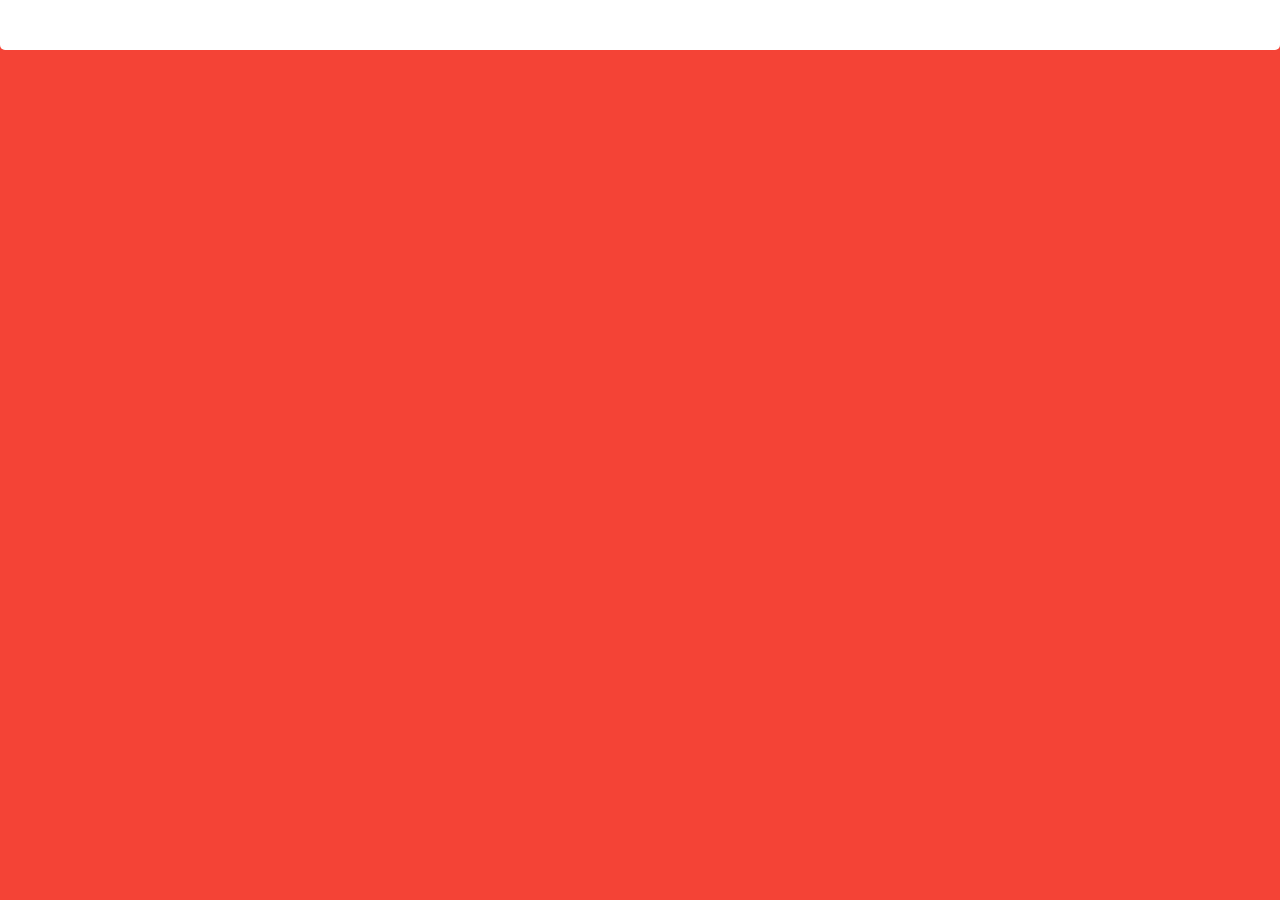
==== index.html @ 48829897 "Initial commit" ====
<!DOCTYPE html>
<html>
	<head>
		<link rel="stylesheet" type="text/css" href="main.css">
		<meta charset="UTF-8">

	</head>

	<body>
		<div id="topBar"></div>
		<script src="main.js" type="text/javascript"></script>
	</body>
</html>
---- main.css ----
body{
	margin:0;
	padding:0;
	font-family:Open Sans;
	background:#f44336;
}

#mainWrapper{
	padding-top:40px;
	padding-left:100px;
	padding-right:100px;
}

#innerWrapper{
	background:#fff;
	border-radius:5px;
	padding-left:30px;
	padding-right:30px;
	padding-top:20px;
	padding-bottom:20px;

	box-shadow:0px 0px 10px -5px rgba(0,0,0,0.5),0px 2px 5px -2px rgba(0,0,0,0.6);
}

h1, h2, h3, h4, h5, h6{
	padding:0;
	margin:0;
}

h1{
	color:#0288D1;
	font-size:40px;
}

h2{
	color:#0277BD;
	font-size:30px;
}

h3{
	color:#455A64;
	font-size:25px;
}

h4{
	color:#37474F;
	font-size:20px;
}

p{
	color:#263238;
}

button{
	outline:none;
	border:none;
	border-radius:5px;
	background:#0288D1;
	color:#fff;
	font-family:Open Sans;
	font-weight:700;
	padding-left:20px;
	padding-right:20px;
	padding-top:10px;
	padding-bottom:10px;
	font-size:25px;

	box-shadow:0px 3px 0px #0277BD;
	margin-bottom:3px;
}

button:hover{
	opacity:0.9;
}

button:active{
	margin-top:3px;
	margin-bottom:0px;
	box-shadow:0px 0px 0px #0277BD;
}

select{
	outline:none;
	border:none;
	border-radius:5px;
	background:#607D8B;
	color:#fff;
	font-family:Open Sans;
	font-weight:700;
	padding-left:10px;
	padding-right:10px;
	padding-top:5px;
	padding-bottom:5px;
	font-size:18px;

	box-shadow:0px 3px 0px #546E7A;
	margin-bottom:3px;
}

option{
	background:#78909C;
	color:#fff;
}

input{
	background:#eee;
	padding-top:5px;
	padding-bottom:5px;
	padding-left:10px;
	padding-right:10px;
	border-radius:3px;
	font-family:Open Sans;
	font-size:15px;
	border:0;
	outline:0;
	/*box-shadow:	inset 0px 1px 1px rgba(0,0,0,0.3),
					inset 0px -1px 1px rgba(0,0,0,0.2),
					inset 0px 0px 3px rgba(0,0,0,0.1);*/
	border:solid 1px #ddd;
}

.resultater{
	padding-left:10px;
	padding-top:5px;
	background:#E1F5FE;
	border-radius:5px;
	border:solid 1px #B3E5FC;
}

#topBar{
	background:#fff;
	height:50px;
	border-radius: 0px 0px 5px 5px;
}
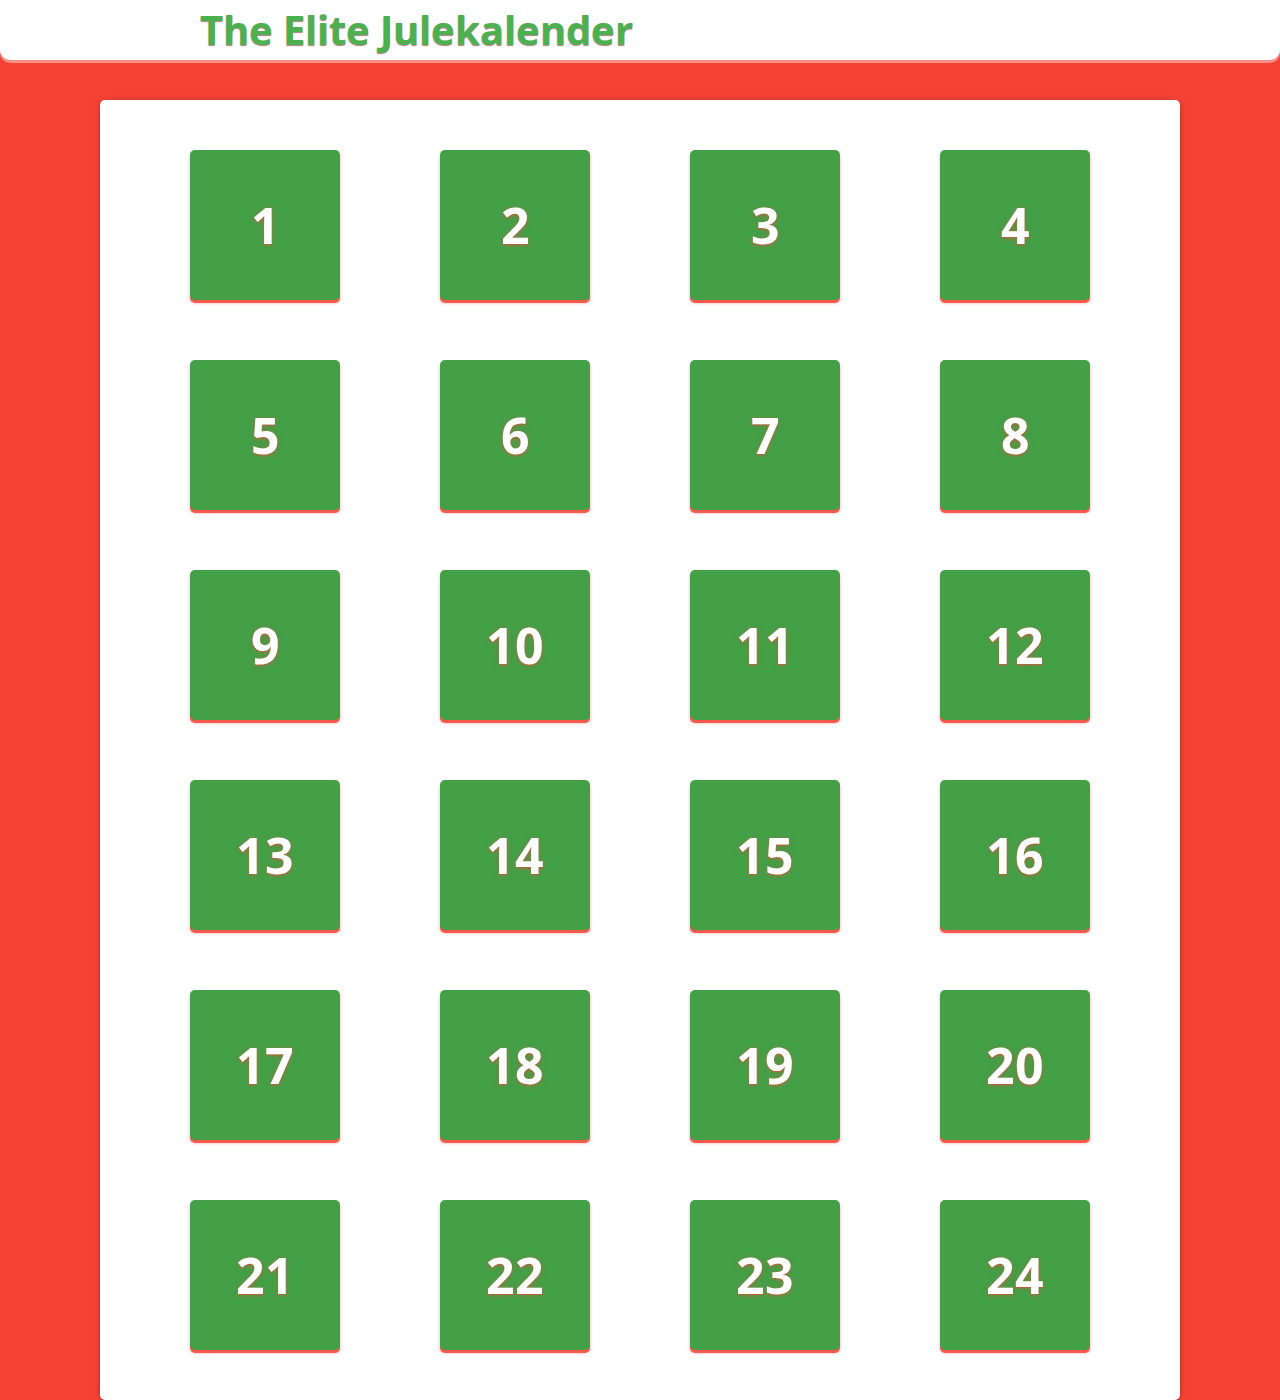
==== commit dcd8f2e2: "Favicon" ====
--- a/index.html
+++ b/index.html
@@ -3,11 +3,23 @@
 	<head>
 		<link rel="stylesheet" type="text/css" href="main.css">
 		<meta charset="UTF-8">
+		<link href='https://fonts.googleapis.com/css?family=Open+Sans:400,300,600,700' rel='stylesheet' type='text/css'>
+		<link rel="icon" type="image/png" href="favicon.png" />
+		<title>The Elite Julekalender</title>
 
 	</head>
 
 	<body>
-		<div id="topBar"></div>
+		<div id="topBar">
+			<h3>The Elite Julekalender</h3>
+		</div>
+
+		<div id="mainWrapper">
+			<div id="innerWrapper">
+				<div id="innerInnerWrapper">
+				</div>
+			</div>
+		</div>
 		<script src="main.js" type="text/javascript"></script>
 	</body>
-</html>
+</html>--- a/main.css
+++ b/main.css
@@ -129,6 +129,50 @@
 
 #topBar{
 	background:#fff;
-	height:50px;
-	border-radius: 0px 0px 5px 5px;
+	height:60px;
+	border-radius: 0px 0px 10px 10px;
+	font-weight:bold;
+	line-height:60px;
+	padding-left:200px;
+	box-shadow:0px 3px 0px rgba(255,255,255,0.4);
+}
+
+#topBar h3{
+	color:#4caf50;
+	font-size:40px;
+	text-shadow:0px 1px 1px rgba(100,0,0,0.5);
+}
+
+.luke{
+	height:150px;
+	width:150px;
+	border-radius:5px;
+	background:#66bb6a;
+	box-shadow:0px 3px 0px rgba(244,67,54,0.8), 0px 3px 3px rgba(244,67,54,0.5);
+	display:inline-block;
+	margin-left:50px;
+	margin-right:50px;
+	margin-top:30px;
+	margin-bottom:30px;
+	color:#fff;
+	font-size:50px;
+	line-height:150px;
+	font-weight:bolder;
+	text-shadow:0px 1px 0px rgba(244,67,54,0.5), 0px 1px 5px rgba(244,67,54,0.5);
+	transition:0.5s;
+	cursor:default;
+}
+
+#innerInnerWrapper{
+	text-align:center;
+}
+
+.openable:hover{
+	box-shadow:0px 3px 0px rgba(244,67,54,0.9), 0px 3px 10px rgba(244,67,54,0.8);
+}
+
+.openable{
+	background:#43a047;
+	cursor:pointer;
+	background-size:150px;
 }